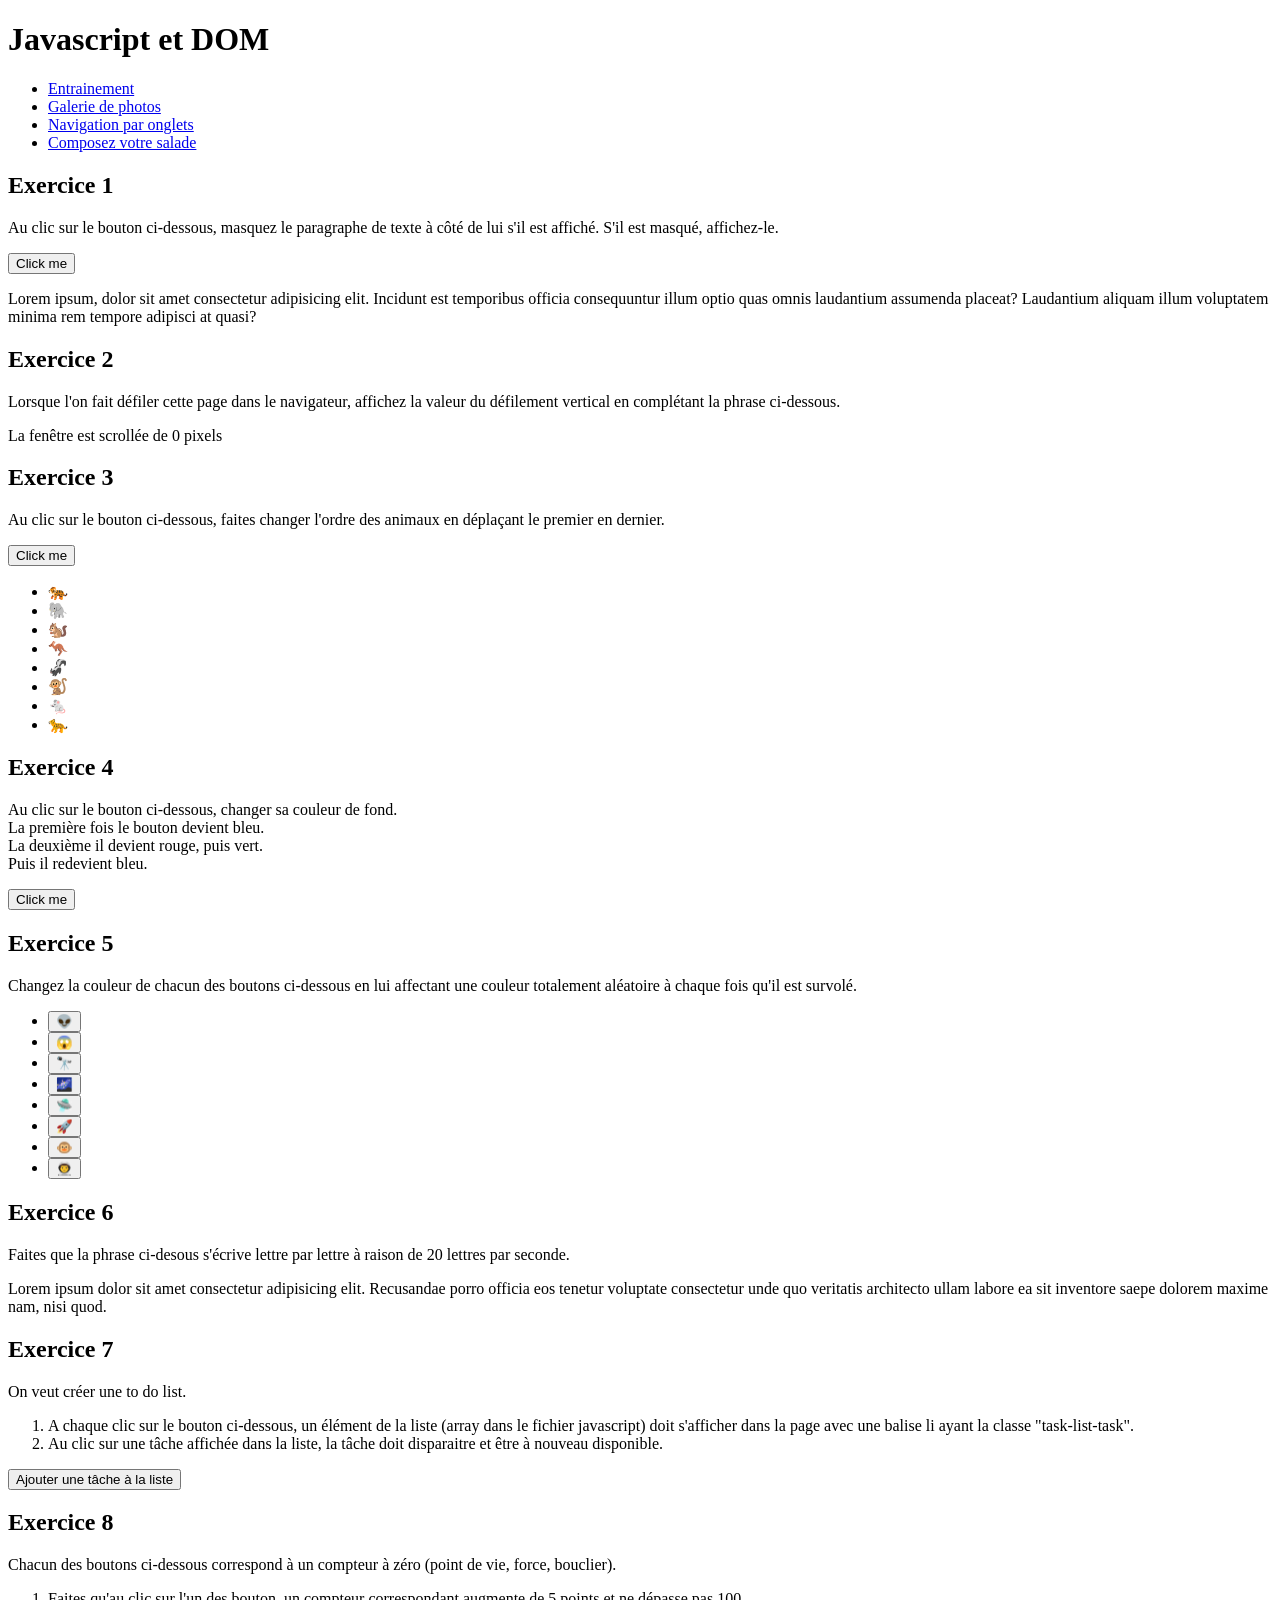
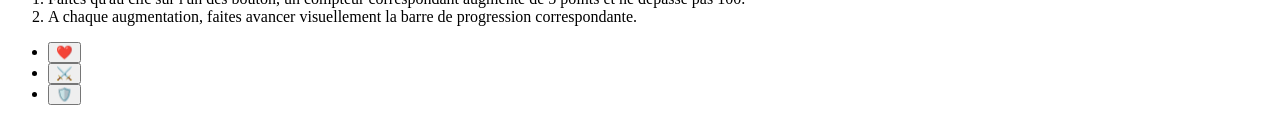
==== index.html @ 619d2b59 "its not easy" ====
<!DOCTYPE html>
<html lang="en">
<head>
    <meta charset="UTF-8">
    <meta http-equiv="X-UA-Compatible" content="IE=edge">
    <meta name="viewport" content="width=device-width, initial-scale=1.0">
    <link rel="stylesheet" href="css/global.css">
    <link rel="stylesheet" href="css/style.css">
    <title>Javascript DOM</title>
</head>
<body class="dark-template">
    <div class="container">
        <header class="header">
            <h1 class="main-ttl">Javascript et DOM</h1>
            <nav class="main-nav">
                <ul class="main-nav-list">
                    <li><a class="main-nav-link active" href="/">Entrainement</a></li>
                    <li><a class="main-nav-link" href="gallery.html">Galerie de photos</a></li>
                    <li><a class="main-nav-link" href="tabs.html">Navigation par onglets</a></li>
                    <li><a class="main-nav-link" href="salad.html">Composez votre salade</a></li>
                </ul>
            </nav>
        </header>

        <!-- EXERCICE 1 -->
        <section class="exercice ex1" id="ex1">
            <h2 class="exercice-ttl">Exercice 1</h2>
            <p class="exercice-txt">Au clic sur le bouton ci-dessous, masquez le paragraphe de texte à côté de lui s'il est affiché. S'il est masqué, affichez-le.</p>
            <div class="exercice-sandbox">
                <button id="btn" type="button" class="button">Click me</button>
                <p id="text-ghost" class="text">Lorem ipsum, dolor sit amet consectetur adipisicing elit. Incidunt est temporibus officia consequuntur illum optio quas omnis laudantium assumenda placeat? Laudantium aliquam illum voluptatem minima rem tempore adipisci at quasi?</p>
            </div>
        </section>

        <!-- EXERCICE 2 -->
        <section class="exercice" id="ex2">
            <h2 class="exercice-ttl">Exercice 2</h2>
            <p class="exercice-txt">Lorsque l'on fait défiler cette page dans le navigateur, affichez la valeur du défilement vertical en complétant la phrase ci-dessous.</p>
            <div class="exercice-sandbox">
                <p>La fenêtre est scrollée de <span id="ex2-scroll-value">0</span> pixels</p>
            </div>
        </section>

        <!-- EXERCICE 3 -->
        <section class="exercice ex3" id="ex3">
            <h2 class="exercice-ttl">Exercice 3</h2>
            <p class="exercice-txt">Au clic sur le bouton ci-dessous, faites changer l'ordre des animaux en déplaçant le premier en dernier.</p>
            <div class="exercice-sandbox">
                <button id="button2" type="button" class="button">Click me</button>
                <ul id="ex3-animals" class="flex-list">
                    <li>🐅</li>
                    <li>🐘</li>
                    <li>🐿️</li>
                    <li>🦘</li>
                    <li>🦨</li>
                    <li>🐒</li>
                    <li>🐁</li>
                    <li>🐆</li>
                </ul>
            </div>
        </section>

        <!-- EXERCICE 4 -->
        <section class="exercice ex4" id="ex4">
            <h2 class="exercice-ttl">Exercice 4</h2>
            <p class="exercice-txt">
                Au clic sur le bouton ci-dessous, changer sa couleur de fond. <br>
                La première fois le bouton devient bleu.<br>
                La deuxième il devient rouge, puis vert.<br>
                Puis il redevient bleu.
            </p>
            <div class="exercice-sandbox">
                <button id="buttons" type="button" class="button">Click me</button>
            </div>
        </section>
        

        <!-- EXERCICE 5 -->
        <section class="exercice ex5" id="ex5">
            <h2 class="exercice-ttl">Exercice 5</h2>
            <p class="exercice-txt">
                Changez la couleur de chacun des boutons ci-dessous en lui affectant une couleur totalement aléatoire à chaque fois qu'il est survolé.
            </p>
            <div class="exercice-sandbox">
                <ul class="flex-list">
                    <li><button type="button" class="button">👽</button></li>
                    <li><button type="button" class="button">😱</button></li>
                    <li><button type="button" class="button">🔭</button></li>
                    <li><button type="button" class="button">🌌</button></li>
                    <li><button type="button" class="button">🛸</button></li>
                    <li><button type="button" class="button">🚀</button></li>
                    <li><button type="button" class="button">🐵</button></li>
                    <li><button type="button" class="button">👨‍🚀</button></li>
                </ul>
            </div>
        </section>
        

        <!-- EXERCICE 6 -->
        <section class="exercice ex6" id="ex6">
            <h2 class="exercice-ttl">Exercice 6</h2>
            <p class="exercice-txt">
                Faites que la phrase ci-desous s'écrive lettre par lettre à raison de 20 lettres par seconde.
            </p>
            <div class="exercice-sandbox">
                <p id="ex6-paragraph">
                    Lorem ipsum dolor sit amet consectetur adipisicing elit. Recusandae porro officia eos tenetur voluptate consectetur unde quo veritatis architecto ullam labore ea sit inventore saepe dolorem maxime nam, nisi quod.
                </p>
            </div>
        </section>
        

        <!-- EXERCICE 7 -->
        <section class="exercice ex7" id="ex7">
            <h2 class="exercice-ttl">Exercice 7</h2>
            <div class="exercice-txt">
                <p>
                    On veut créer une to do list.
                </p>
                <ol>
                    <li>A chaque clic sur le bouton ci-dessous, un élément de la liste (array dans le fichier javascript) doit s'afficher dans la page avec une balise li ayant la classe "task-list-task".</li>
                    <li>Au clic sur une tâche affichée dans la liste, la tâche doit disparaitre et être à nouveau disponible.</li>
                </ol>
            </div>
            <div class="exercice-sandbox grid-2">
                <div>
                    <button type="button" id="ex7-button" class="button">Ajouter une tâche à la liste</button>
                </div>
                <ul id="ex7-list" class="task-list"></ul>
            </div>
        </section>
        

        <!-- EXERCICE 8 -->
        <section class="exercice ex8" id="ex8">
            <h2 class="exercice-ttl">Exercice 8</h2>
            <div class="exercice-txt">
                <p>
                    Chacun des boutons ci-dessous correspond à un compteur à zéro (point de vie, force, bouclier).
                </p>
                <ol>
                    <li>Faites qu'au clic sur l'un des bouton, un compteur correspondant augmente de 5 points et ne dépasse pas 100.</li>
                    <li>A chaque augmentation, faites avancer visuellement la barre de progression correspondante.</li>
                </ol>
            </div>
            <div class="exercice-sandbox">
                <ul class="flex-col">
                    <li class="flex-progress">
                        <button type="button" id="ex8-button-level" class="button" data-progress-id="ex8-level">❤️</button>

                        <!-- Progress bar life -->
                        <div class="progress">
                            <div id="ex8-level" class="progress-val progress-val-level"></div>
                        </div>

                    </li>
                    <li class="flex-progress">  
                        <button type="button" id="ex8-button-strength" class="button" data-progress-id="ex8-strength">⚔️</button>
                        
                        <!-- Progress bar strength -->
                        <div class="progress">
                            <div id="ex8-strength" class="progress-val progress-val-strength"></div>
                        </div>

                    </li>
                    <li class="flex-progress">  
                        <button type="button" id="ex8-button-shield" class="button" data-progress-id="ex8-shield">🛡️</button>

                        <!-- Progress bar shield -->
                        <div class="progress">
                            <div id="ex8-shield" class="progress-val progress-val-shield"></div>
                        </div>

                    </li>
                </ul>
            </div>
        </section>

    </div>
    <script type="text/javascript" src="js/training.js"></script>
</body>
</html>
---- css/style.css ----
/* EXERCICE 1 */
.ghost-text {
    display: none;
}

.blue{
    background-color: aqua;
}

.red{
    background-color: red;
}

.green{
    background-color: greenyellow;
}
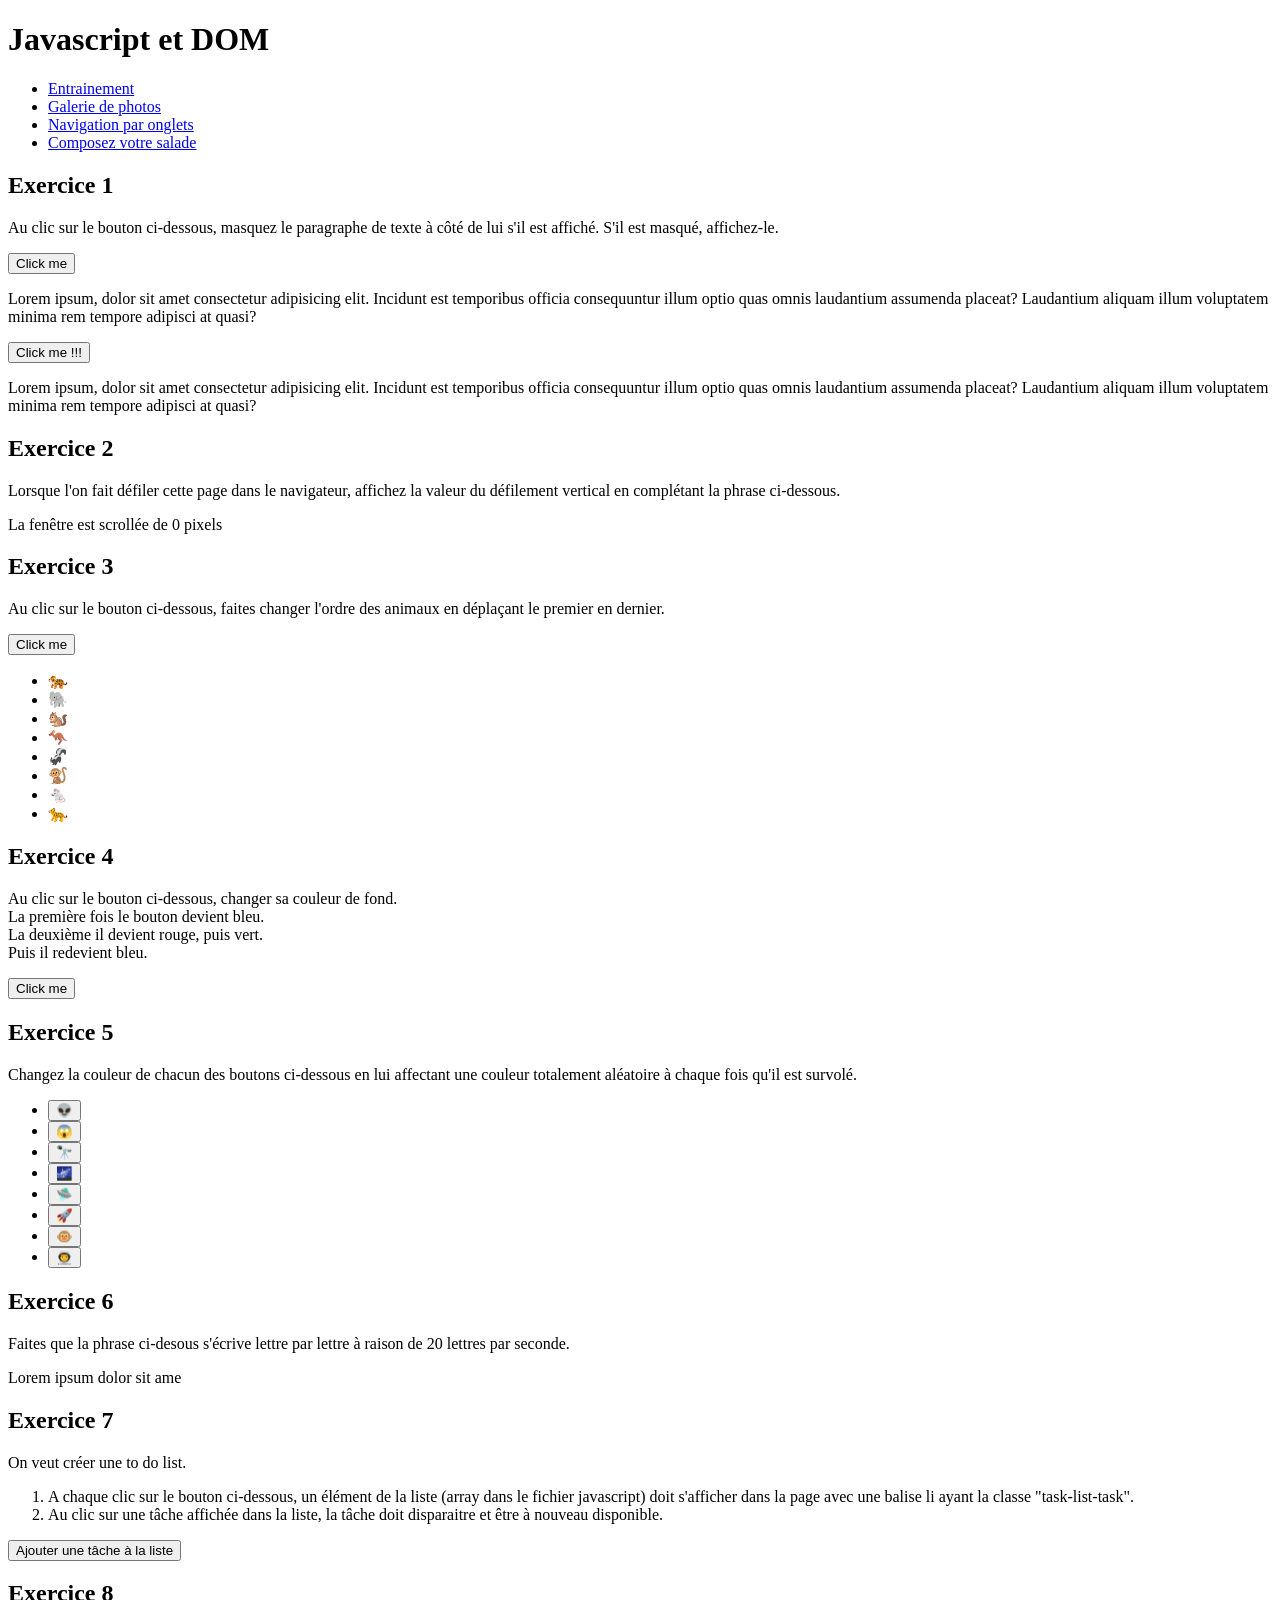
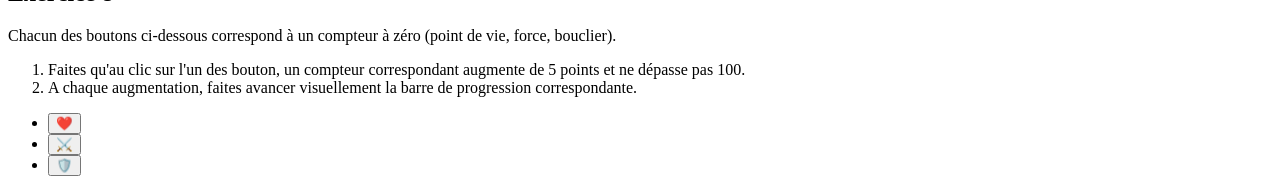
==== commit e0d416ad: "add the corective" ====
--- a/index.html
+++ b/index.html
@@ -27,8 +27,12 @@
             <h2 class="exercice-ttl">Exercice 1</h2>
             <p class="exercice-txt">Au clic sur le bouton ci-dessous, masquez le paragraphe de texte à côté de lui s'il est affiché. S'il est masqué, affichez-le.</p>
             <div class="exercice-sandbox">
-                <button id="btn" type="button" class="button">Click me</button>
-                <p id="text-ghost" class="text">Lorem ipsum, dolor sit amet consectetur adipisicing elit. Incidunt est temporibus officia consequuntur illum optio quas omnis laudantium assumenda placeat? Laudantium aliquam illum voluptatem minima rem tempore adipisci at quasi?</p>
+                <button type="button" class="button js-btn" data-text-toggle-id="txt1">Click me</button>
+                <p id="txt1" class="text">Lorem ipsum, dolor sit amet consectetur adipisicing elit. Incidunt est temporibus officia consequuntur illum optio quas omnis laudantium assumenda placeat? Laudantium aliquam illum voluptatem minima rem tempore adipisci at quasi?</p>
+            </div>
+            <div class="exercice-sandbox">
+                <button type="button" class="button js-btn" data-text-toggle-id="txt2">Click me !!!</button>
+                <p id="txt2" class="text">Lorem ipsum, dolor sit amet consectetur adipisicing elit. Incidunt est temporibus officia consequuntur illum optio quas omnis laudantium assumenda placeat? Laudantium aliquam illum voluptatem minima rem tempore adipisci at quasi?</p>
             </div>
         </section>
 
@@ -46,7 +50,7 @@
             <h2 class="exercice-ttl">Exercice 3</h2>
             <p class="exercice-txt">Au clic sur le bouton ci-dessous, faites changer l'ordre des animaux en déplaçant le premier en dernier.</p>
             <div class="exercice-sandbox">
-                <button id="button2" type="button" class="button">Click me</button>
+                <button type="button" class="button js-btn">Click me</button>
                 <ul id="ex3-animals" class="flex-list">
                     <li>🐅</li>
                     <li>🐘</li>
@@ -70,7 +74,7 @@
                 Puis il redevient bleu.
             </p>
             <div class="exercice-sandbox">
-                <button id="buttons" type="button" class="button">Click me</button>
+                <button type="button" class="button js-btn">Click me</button>
             </div>
         </section>
         
@@ -82,7 +86,7 @@
                 Changez la couleur de chacun des boutons ci-dessous en lui affectant une couleur totalement aléatoire à chaque fois qu'il est survolé.
             </p>
             <div class="exercice-sandbox">
-                <ul class="flex-list">
+                <ul id="list5" class="flex-list">
                     <li><button type="button" class="button">👽</button></li>
                     <li><button type="button" class="button">😱</button></li>
                     <li><button type="button" class="button">🔭</button></li>
--- a/css/style.css
+++ b/css/style.css
@@ -1,17 +1,17 @@
 /* EXERCICE 1 */
-.ghost-text {
+.hidden {
     display: none;
 }
 
-.blue{
-    background-color: aqua;
+.blue {
+    background-color: lightblue;
 }
-
-.red{
-    background-color: red;
+.red {
+    background-color: lightcoral;
 }
-
-.green{
-    background-color: greenyellow;
+.green {
+    background-color: lightgreen;
 }
-
+.pink {
+    background-color: lightpink;
+}
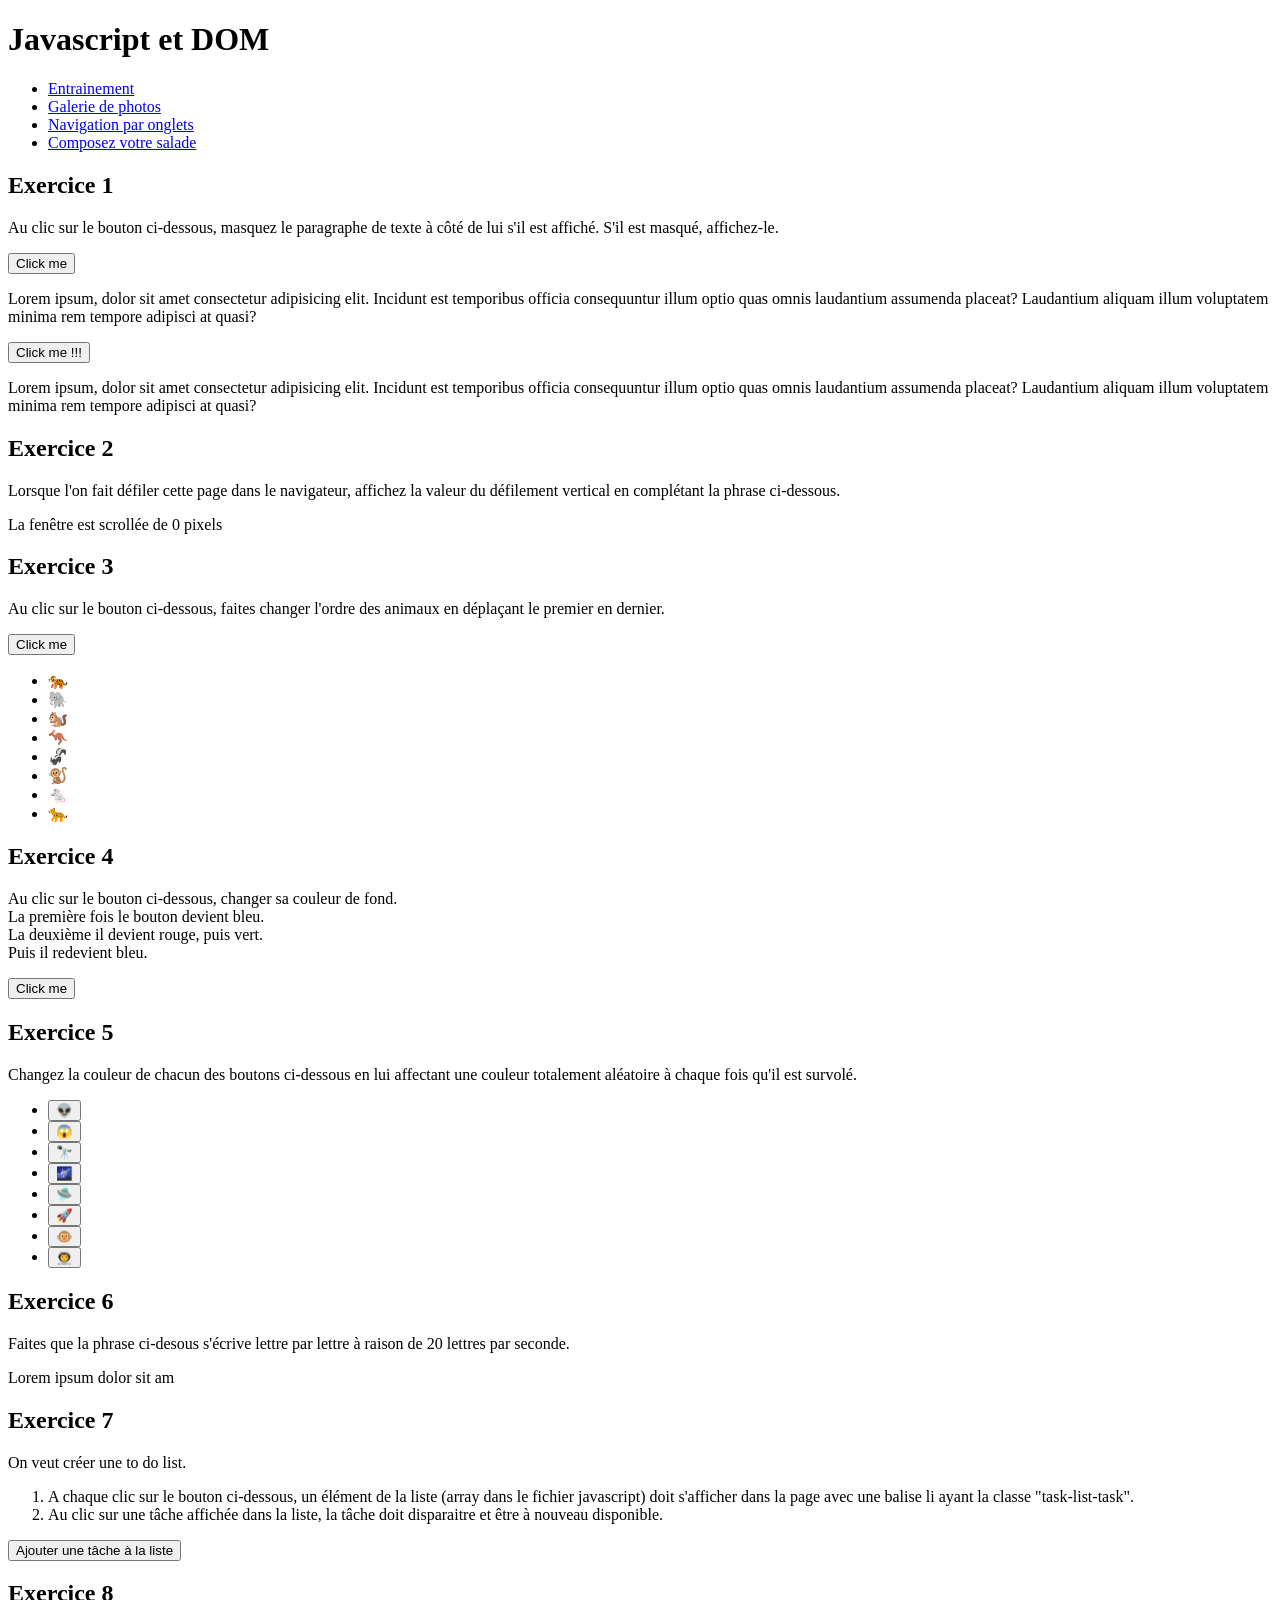
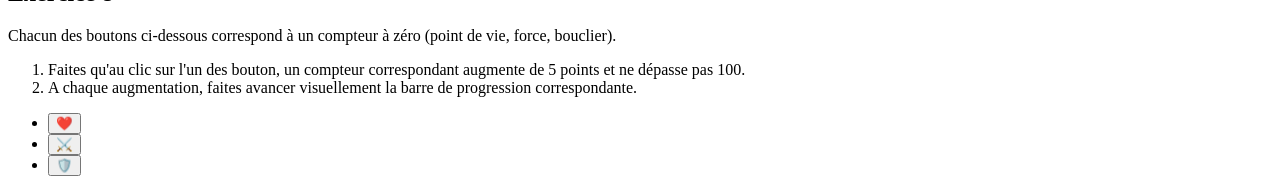
==== commit 75148191: "update href link to home page in navigation" ====
--- a/index.html
+++ b/index.html
@@ -14,7 +14,7 @@
             <h1 class="main-ttl">Javascript et DOM</h1>
             <nav class="main-nav">
                 <ul class="main-nav-list">
-                    <li><a class="main-nav-link active" href="/">Entrainement</a></li>
+                    <li><a class="main-nav-link active" href="index.html">Entrainement</a></li>
                     <li><a class="main-nav-link" href="gallery.html">Galerie de photos</a></li>
                     <li><a class="main-nav-link" href="tabs.html">Navigation par onglets</a></li>
                     <li><a class="main-nav-link" href="salad.html">Composez votre salade</a></li>
